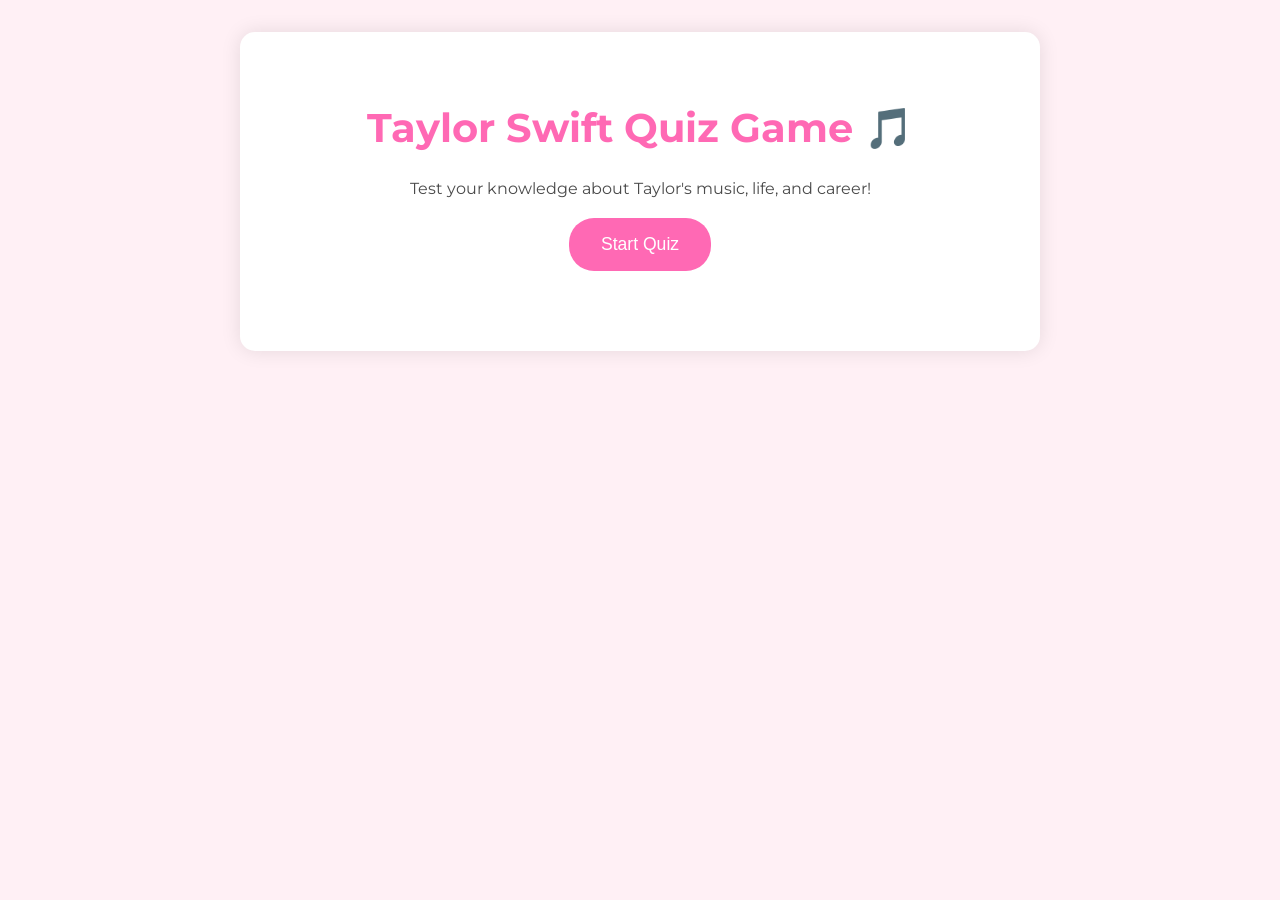
==== index.html @ d1f6280b "Update GitHub Pages configuration" ====
<!DOCTYPE html>
<html lang="en">
<head>
    <meta charset="UTF-8">
    <meta name="viewport" content="width=device-width, initial-scale=1.0">
    <title>Taylor Swift Quiz Game 🎵</title>
    <link rel="stylesheet" href="./styles.css">
    <link href="https://fonts.googleapis.com/css2?family=Montserrat:wght@400;600&display=swap" rel="stylesheet">
</head>
<body>
    <div class="container">
        <div id="start-screen" class="screen">
            <h1>Taylor Swift Quiz Game 🎵</h1>
            <p>Test your knowledge about Taylor's music, life, and career!</p>
            <button id="start-btn" class="btn">Start Quiz</button>
        </div>

        <div id="quiz-screen" class="screen hidden">
            <div class="header">
                <div id="progress">Question <span id="current-question">1</span>/<span id="total-questions">10</span></div>
                <div id="score">Score: <span id="score-value">0</span></div>
            </div>
            
            <div id="question-container">
                <h2 id="question-text"></h2>
                <div id="options-container"></div>
            </div>

            <div id="feedback" class="hidden"></div>
        </div>

        <div id="end-screen" class="screen hidden">
            <h2>Quiz Complete! 🎉</h2>
            <p>Your final score: <span id="final-score">0</span>/<span id="max-score">10</span></p>
            <button id="restart-btn" class="btn">Play Again</button>
        </div>
    </div>
    <script src="./script.js"></script>
</body>
</html>
---- styles.css ----
:root {
    --primary-color: #ff69b4;
    --secondary-color: #9370db;
    --background-color: #fff0f5;
    --text-color: #4a4a4a;
    --button-hover: #ff1493;
}

* {
    margin: 0;
    padding: 0;
    box-sizing: border-box;
}

body {
    font-family: 'Montserrat', sans-serif;
    background-color: var(--background-color);
    color: var(--text-color);
    line-height: 1.6;
}

.container {
    max-width: 800px;
    margin: 2rem auto;
    padding: 2rem;
    background-color: white;
    border-radius: 15px;
    box-shadow: 0 0 20px rgba(0, 0, 0, 0.1);
}

.screen {
    text-align: center;
    padding: 2rem;
}

.hidden {
    display: none;
}

h1 {
    color: var(--primary-color);
    margin-bottom: 1rem;
    font-size: 2.5rem;
}

h2 {
    color: var(--secondary-color);
    margin-bottom: 1.5rem;
}

.btn {
    background-color: var(--primary-color);
    color: white;
    border: none;
    padding: 1rem 2rem;
    font-size: 1.1rem;
    border-radius: 25px;
    cursor: pointer;
    transition: background-color 0.3s ease;
    margin: 1rem 0;
}

.btn:hover {
    background-color: var(--button-hover);
    transform: scale(1.05);
}

.header {
    display: flex;
    justify-content: space-between;
    margin-bottom: 2rem;
    padding: 1rem;
    background-color: var(--background-color);
    border-radius: 10px;
}

#question-container {
    margin: 2rem 0;
}

.option {
    display: block;
    width: 100%;
    padding: 1rem;
    margin: 0.5rem 0;
    background-color: white;
    border: 2px solid var(--primary-color);
    border-radius: 10px;
    cursor: pointer;
    transition: all 0.3s ease;
}

.option:hover {
    background-color: var(--background-color);
    transform: translateX(10px);
}

.option.correct {
    background-color: #90EE90;
    border-color: #2E8B57;
}

.option.incorrect {
    background-color: #FFB6C1;
    border-color: #DC143C;
}

#feedback {
    margin-top: 1rem;
    padding: 1rem;
    border-radius: 10px;
}

#feedback.correct {
    background-color: #90EE90;
    color: #2E8B57;
}

#feedback.incorrect {
    background-color: #FFB6C1;
    color: #DC143C;
}

@media (max-width: 600px) {
    .container {
        margin: 1rem;
        padding: 1rem;
    }

    h1 {
        font-size: 2rem;
    }

    .btn {
        padding: 0.8rem 1.5rem;
    }
}
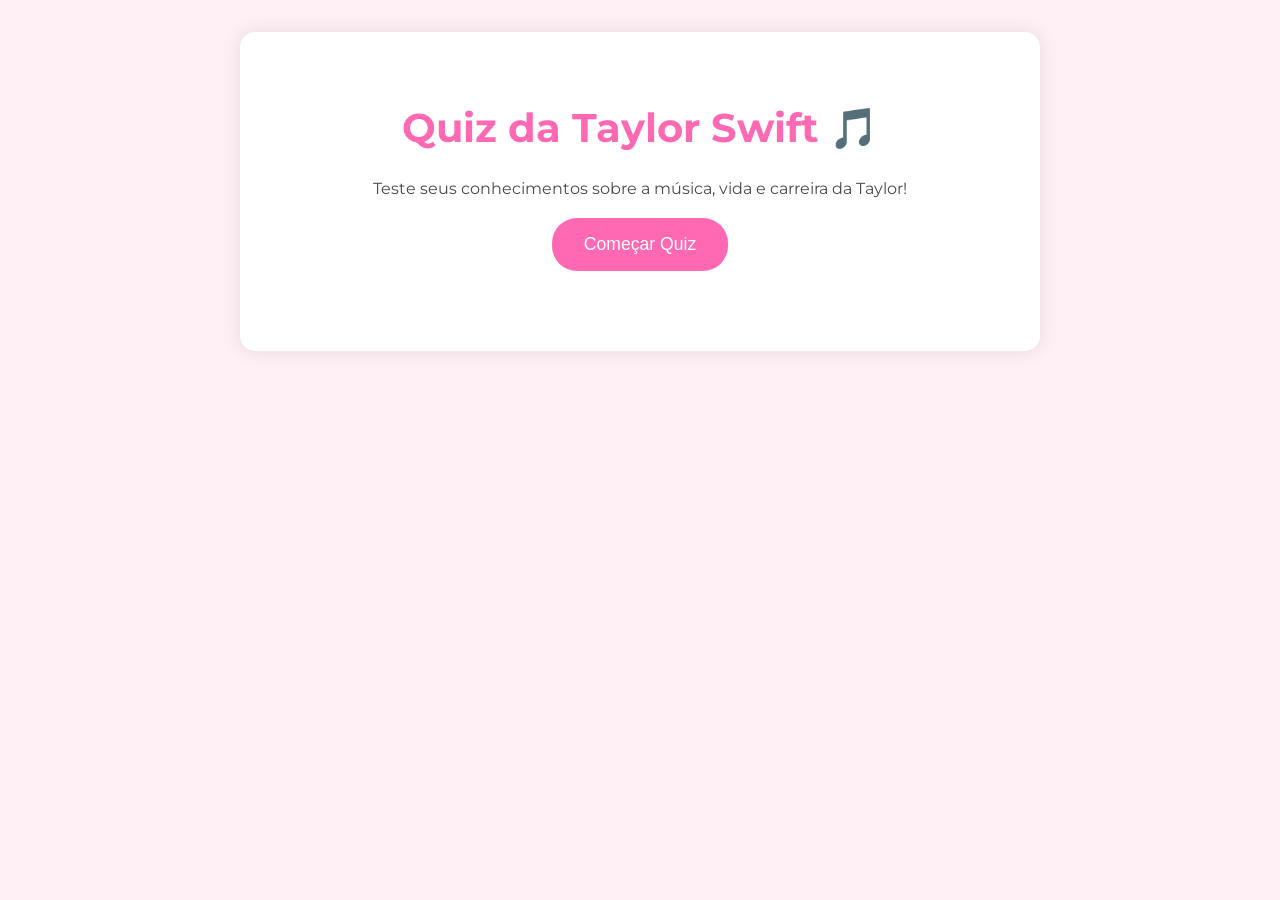
==== commit 28693902: "Traduz o jogo para português brasileiro" ====
--- a/index.html
+++ b/index.html
@@ -1,24 +1,24 @@
 <!DOCTYPE html>
-<html lang="en">
+<html lang="pt-BR">
 <head>
     <meta charset="UTF-8">
     <meta name="viewport" content="width=device-width, initial-scale=1.0">
-    <title>Taylor Swift Quiz Game 🎵</title>
+    <title>Quiz da Taylor Swift 🎵</title>
     <link rel="stylesheet" href="./styles.css">
     <link href="https://fonts.googleapis.com/css2?family=Montserrat:wght@400;600&display=swap" rel="stylesheet">
 </head>
 <body>
     <div class="container">
         <div id="start-screen" class="screen">
-            <h1>Taylor Swift Quiz Game 🎵</h1>
-            <p>Test your knowledge about Taylor's music, life, and career!</p>
-            <button id="start-btn" class="btn">Start Quiz</button>
+            <h1>Quiz da Taylor Swift 🎵</h1>
+            <p>Teste seus conhecimentos sobre a música, vida e carreira da Taylor!</p>
+            <button id="start-btn" class="btn">Começar Quiz</button>
         </div>
 
         <div id="quiz-screen" class="screen hidden">
             <div class="header">
-                <div id="progress">Question <span id="current-question">1</span>/<span id="total-questions">10</span></div>
-                <div id="score">Score: <span id="score-value">0</span></div>
+                <div id="progress">Pergunta <span id="current-question">1</span>/<span id="total-questions">10</span></div>
+                <div id="score">Pontuação: <span id="score-value">0</span></div>
             </div>
             
             <div id="question-container">
@@ -30,9 +30,9 @@
         </div>
 
         <div id="end-screen" class="screen hidden">
-            <h2>Quiz Complete! 🎉</h2>
-            <p>Your final score: <span id="final-score">0</span>/<span id="max-score">10</span></p>
-            <button id="restart-btn" class="btn">Play Again</button>
+            <h2>Quiz Concluído! 🎉</h2>
+            <p>Sua pontuação final: <span id="final-score">0</span>/<span id="max-score">10</span></p>
+            <button id="restart-btn" class="btn">Jogar Novamente</button>
         </div>
     </div>
     <script src="./script.js"></script>
